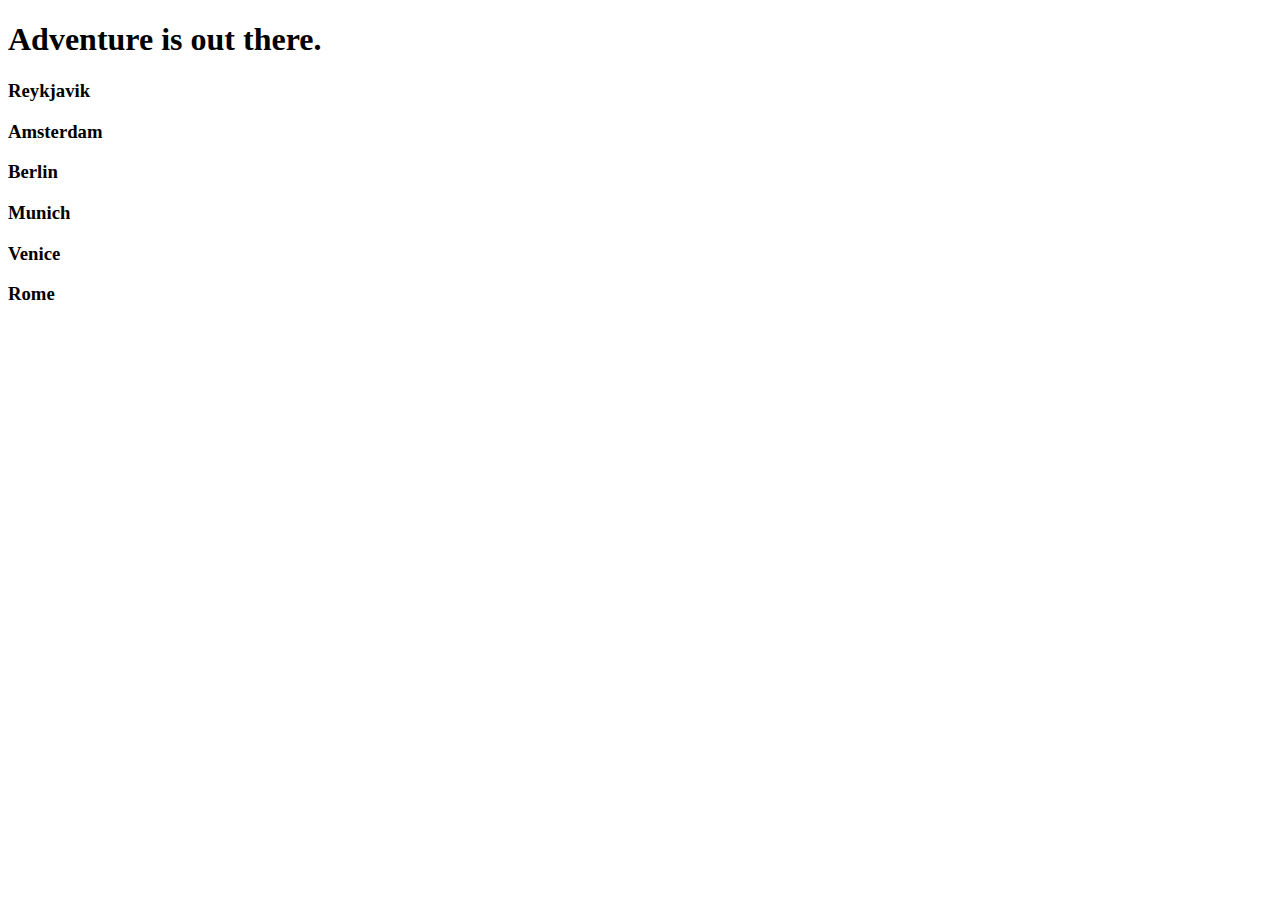
==== isOutThere/index.html @ f0ca6b60 "Added Reyk pics" ====
<!DOCTYPE html>
<html lang="en">
  <head>
    <meta charset="utf-8">
    <meta http-equiv="X-UA-Compatible" content="IE=edge">
    <meta name="viewport" content="width=device-width, initial-scale=1">
    <meta name="description" content="">
    <meta name="author" content="">
    <link rel="shortcut icon" href="assets/ico/favicon.ico">

    <title>Jesse Freitas -- Adventure</title>

    <link href='http://fonts.googleapis.com/css?family=Source+Sans+Pro:100,300,400|Montserrat' rel='stylesheet' type='text/css'>

    <!-- Bootstrap core CSS -->
    <link href="../css/bootstrap.min.css" rel="stylesheet">

    <!-- Custom styles for this template -->
    <link href="../css/main.css" rel="stylesheet">

    <!-- Custom styling for the site -->
    <link href="../css/style.css" rel="stylesheet">

    <!-- HTML5 shim and Respond.js IE8 support of HTML5 elements and media queries -->
    <!--[if lt IE 9]>
      <script src="https://oss.maxcdn.com/libs/html5shiv/3.7.0/html5shiv.js"></script>
      <script src="https://oss.maxcdn.com/libs/respond.js/1.4.2/respond.min.js"></script>
    <![endif]-->
  </head>

  <body class="midnight-blue">
      <div class="container">
          <div class="row margin-top">
              <div class="col-md-3">
                  <h1 class="header">Adventure is out there.</h1>
                  <h3 class="city re">Reykjavik</h3>
                  <h3 class="city am">Amsterdam</h3>
                  <h3 class="city be">Berlin</h3>
                  <h3 class="city mu">Munich</h3>
                  <h3 class="city ve">Venice</h3>
                  <h3 class="city ro">Rome</h3>
              </div>
              <div class="col-md-9">
                  <article>
                    <div class="item">		
                      <div class="hexagon">
                          <div class="hexagon-in1">
                              <div class="hexagon-in2" style="background-image: url('../photos/1.jpg')"></div>
                          </div>
                      </div>
                    </div>
                    <div class="item">		
                      <div class="hexagon">
                          <div class="hexagon-in1">
                              <div class="hexagon-in2" style="background-image: url('../photos/2.jpg')"></div>
                          </div>
                      </div>
                    </div>
                    <div class="item">		
                      <div class="hexagon">
                          <div class="hexagon-in1">
                              <div class="hexagon-in2" style="background-image: url('../photos/3.jpg')"></div>
                          </div>
                      </div>
                    </div>
                    <div class="item">		
                      <div class="hexagon">
                          <div class="hexagon-in1">
                              <div class="hexagon-in2" style="background-image: url('../photos/4.jpg')"></div>
                          </div>
                      </div>
                    </div>
                    <div class="item">		
                      <div class="hexagon">
                          <div class="hexagon-in1">
                              <div class="hexagon-in2"></div>
                          </div>
                      </div>
                    </div>
                    <div class="item">		
                      <div class="hexagon">
                          <div class="hexagon-in1">
                              <div class="hexagon-in2"></div>
                          </div>
                      </div>
                    </div>
                    <div class="item">		
                      <div class="hexagon">
                          <div class="hexagon-in1">
                              <div class="hexagon-in2"></div>
                          </div>
                      </div>
                    </div>
                    <div class="item">		
                      <div class="hexagon">
                          <div class="hexagon-in1">
                              <div class="hexagon-in2"></div>
                          </div>
                      </div>
                    </div>
                    <div class="item">		
                      <div class="hexagon">
                          <div class="hexagon-in1">
                              <div class="hexagon-in2"></div>
                          </div>
                      </div>
                    </div>
                    <div class="item">		
                      <div class="hexagon">
                          <div class="hexagon-in1">
                              <div class="hexagon-in2"></div>
                          </div>
                      </div>
                    </div>
                    <div class="item">		
                      <div class="hexagon">
                          <div class="hexagon-in1">
                              <div class="hexagon-in2"></div>
                          </div>
                      </div>
                    </div>
                    <div class="item">		
                      <div class="hexagon">
                          <div class="hexagon-in1">
                              <div class="hexagon-in2"></div>
                          </div>
                      </div>
                    </div>
                    <div class="item">		
                      <div class="hexagon">
                          <div class="hexagon-in1">
                              <div class="hexagon-in2"></div>
                          </div>
                      </div>
                    </div>
                    <div class="item">		
                      <div class="hexagon">
                          <div class="hexagon-in1">
                              <div class="hexagon-in2"></div>
                          </div>
                      </div>
                    </div>
                  </article>
              </div>
              <!--<div class="col-md-3">
                    <div class="card">
                        <div class="hexagon">
                            <div class="hexTop"></div>
                            <div class="hexBottom"></div>
                        </div>
                        <div class="card-block">
                            <h4 class="card-title">Card title</h4>
                            <p class="card-text">This is a wider card with supporting text below as a natural lead-in to additional content. This content is a little bit longer.</p>
                        </div>
                    </div>
              </div>-->
          </div>
          
          <div class="row">
              <p style="color:white;margin:2em;">Copyright 2016 Jesse Freitas</p>
          </div>
      </div>
            

    <!-- Bootstrap core JavaScript
    ================================================== -->
    <!-- Placed at the end of the document so the pages load faster -->
    <script src="https://ajax.googleapis.com/ajax/libs/jquery/1.11.0/jquery.min.js"></script>
    <script src="../../dist/js/bootstrap.min.js"></script>
    <script src="../../assets/js/docs.min.js"></script>
  </body>
</html>
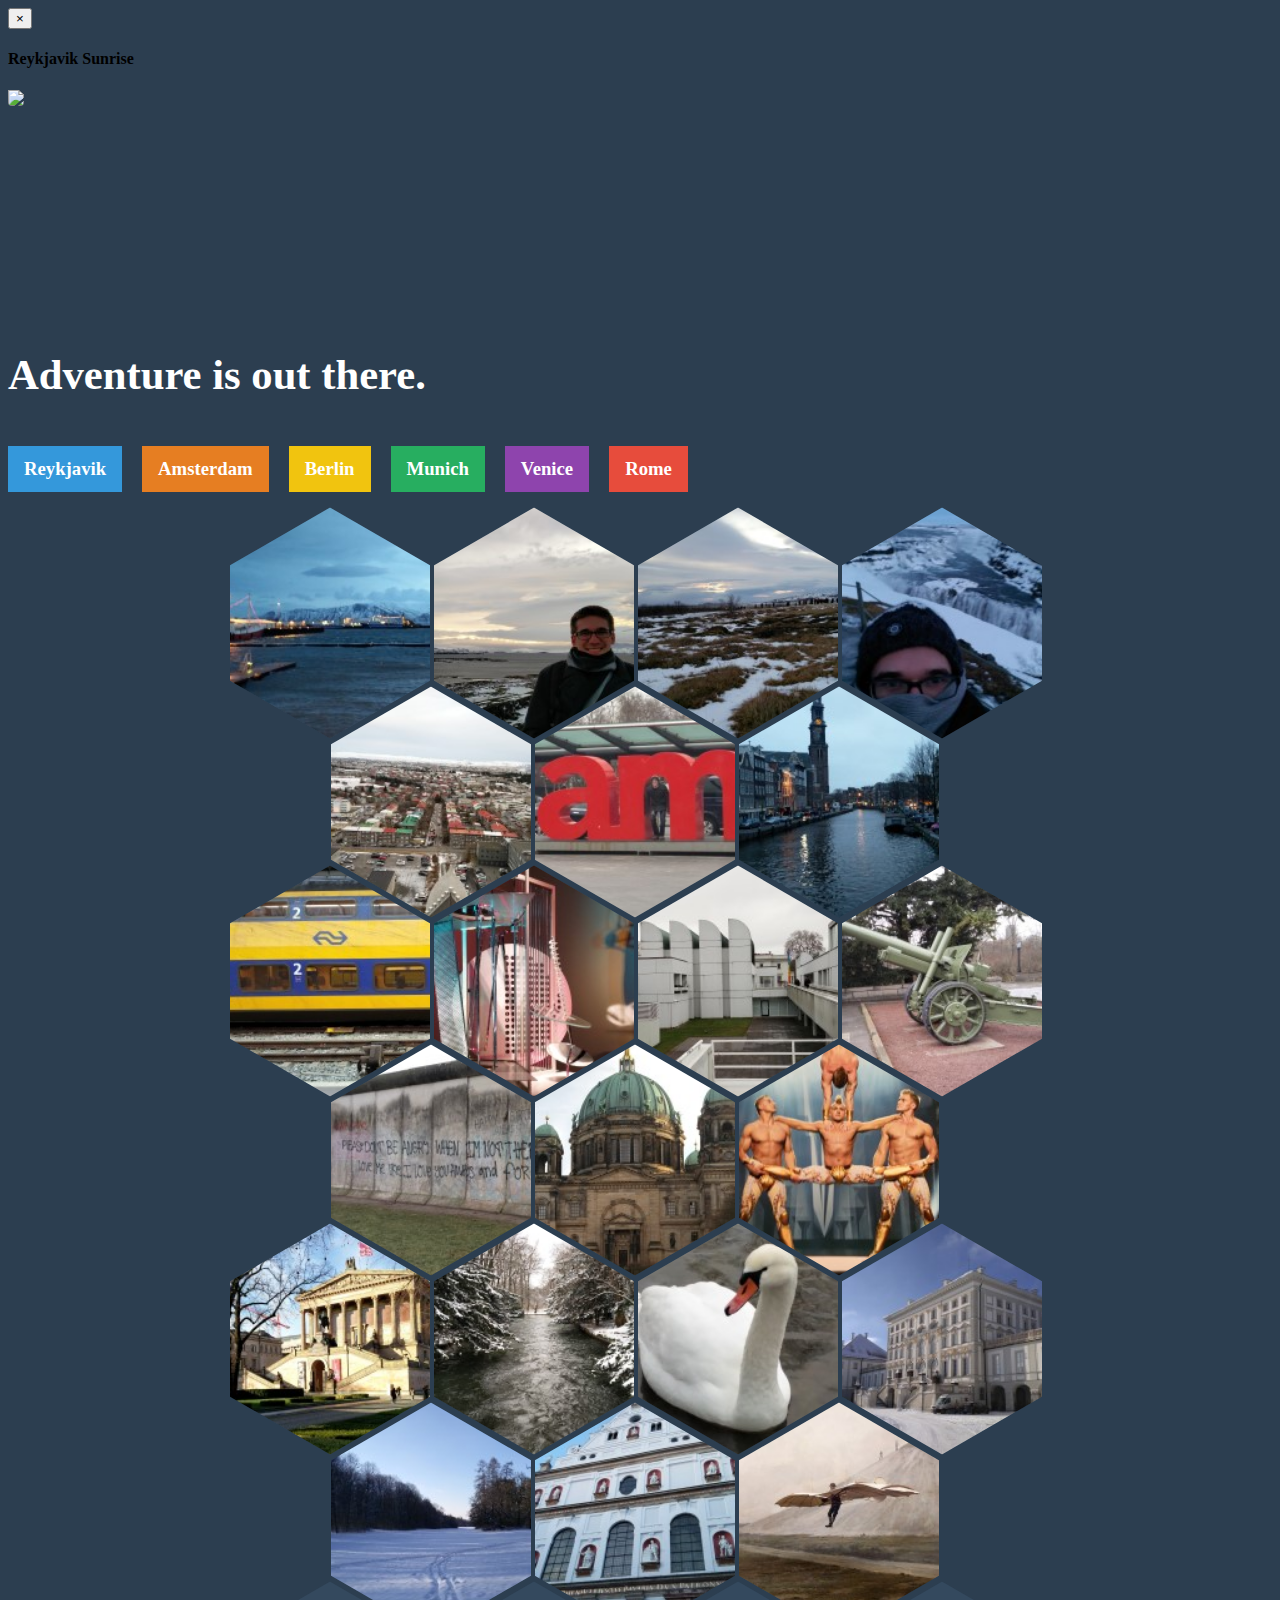
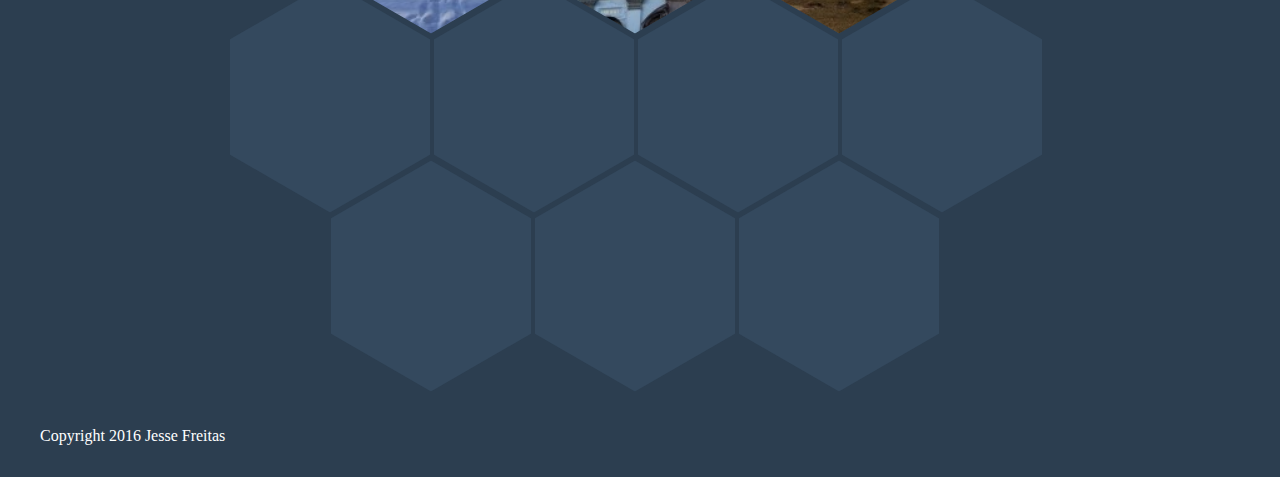
==== commit e5e1a25c: "lightbox test 1-6" ====
--- a/isOutThere/index.html
+++ b/isOutThere/index.html
@@ -13,7 +13,7 @@
     <link href='http://fonts.googleapis.com/css?family=Source+Sans+Pro:100,300,400|Montserrat' rel='stylesheet' type='text/css'>
 
     <!-- Bootstrap core CSS -->
-    <link href="../css/bootstrap.min.css" rel="stylesheet">
+    <link rel="stylesheet" href="https://maxcdn.bootstrapcdn.com/bootstrap/3.3.6/css/bootstrap.min.css" integrity="sha384-1q8mTJOASx8j1Au+a5WDVnPi2lkFfwwEAa8hDDdjZlpLegxhjVME1fgjWPGmkzs7" crossorigin="anonymous">
 
     <!-- Custom styles for this template -->
     <link href="../css/main.css" rel="stylesheet">
@@ -29,6 +29,19 @@
   </head>
 
   <body class="midnight-blue">
+      <div class="modal fade" id="myModal" tabindex="-1" role="dialog">
+            <div class="modal-dialog modal-lg">
+                <div class="modal-content" style="border-radius:4px;">
+                <div class="modal-header">
+                    <button type="button" class="close" data-dismiss="modal" aria-label="Close"><span aria-hidden="true">&times;</span></button>
+                    <h4 class="modal-title">Reykjavik Sunrise</h4>
+                </div>
+                <div class="modal-body" style="padding:0px;">
+                    <img width="100%" id="photoBox" src="../lightbox/1.jpg" style="border-bottom-left-radius:4px;border-bottom-right-radius:4px;">
+                </div>
+                </div><!-- /.modal-content -->
+            </div><!-- /.modal-dialog -->
+          </div><!-- /.modal -->
       <div class="container">
           <div class="row margin-top">
               <div class="col-md-3">
@@ -45,101 +58,200 @@
                     <div class="item">		
                       <div class="hexagon">
                           <div class="hexagon-in1">
-                              <div class="hexagon-in2" style="background-image: url('../photos/1.jpg')"></div>
-                          </div>
-                      </div>
-                    </div>
-                    <div class="item">		
-                      <div class="hexagon">
-                          <div class="hexagon-in1">
-                              <div class="hexagon-in2" style="background-image: url('../photos/2.jpg')"></div>
-                          </div>
-                      </div>
-                    </div>
-                    <div class="item">		
-                      <div class="hexagon">
-                          <div class="hexagon-in1">
-                              <div class="hexagon-in2" style="background-image: url('../photos/3.jpg')"></div>
-                          </div>
-                      </div>
-                    </div>
-                    <div class="item">		
-                      <div class="hexagon">
-                          <div class="hexagon-in1">
-                              <div class="hexagon-in2" style="background-image: url('../photos/4.jpg')"></div>
-                          </div>
-                      </div>
-                    </div>
-                    <div class="item">		
-                      <div class="hexagon">
-                          <div class="hexagon-in1">
-                              <div class="hexagon-in2"></div>
-                          </div>
-                      </div>
-                    </div>
-                    <div class="item">		
-                      <div class="hexagon">
-                          <div class="hexagon-in1">
-                              <div class="hexagon-in2"></div>
-                          </div>
-                      </div>
-                    </div>
-                    <div class="item">		
-                      <div class="hexagon">
-                          <div class="hexagon-in1">
-                              <div class="hexagon-in2"></div>
-                          </div>
-                      </div>
-                    </div>
-                    <div class="item">		
-                      <div class="hexagon">
-                          <div class="hexagon-in1">
-                              <div class="hexagon-in2"></div>
-                          </div>
-                      </div>
-                    </div>
-                    <div class="item">		
-                      <div class="hexagon">
-                          <div class="hexagon-in1">
-                              <div class="hexagon-in2"></div>
-                          </div>
-                      </div>
-                    </div>
-                    <div class="item">		
-                      <div class="hexagon">
-                          <div class="hexagon-in1">
-                              <div class="hexagon-in2"></div>
-                          </div>
-                      </div>
-                    </div>
-                    <div class="item">		
-                      <div class="hexagon">
-                          <div class="hexagon-in1">
-                              <div class="hexagon-in2"></div>
-                          </div>
-                      </div>
-                    </div>
-                    <div class="item">		
-                      <div class="hexagon">
-                          <div class="hexagon-in1">
-                              <div class="hexagon-in2"></div>
-                          </div>
-                      </div>
-                    </div>
-                    <div class="item">		
-                      <div class="hexagon">
-                          <div class="hexagon-in1">
-                              <div class="hexagon-in2"></div>
-                          </div>
-                      </div>
-                    </div>
-                    <div class="item">		
-                      <div class="hexagon">
-                          <div class="hexagon-in1">
-                              <div class="hexagon-in2"></div>
-                          </div>
-                      </div>
-                    </div>
+                              <div class="hexagon-in2" style="background-image: url('../photos/1.jpg')" data-toggle="modal" data-target="#myModal" data-title="Reykjavik Sunrise" data-photo-url="../lightbox/1.jpg"></div>
+                          </div>
+                      </div>
+                    </div>
+                    <div class="item">		
+                      <div class="hexagon">
+                          <div class="hexagon-in1">
+                              <div class="hexagon-in2" style="background-image: url('../photos/2.jpg')" data-toggle="modal" data-target="#myModal" data-title="Golden Circle" data-photo-url="../lightbox/2.jpg"></div>
+                          </div>
+                      </div>
+                    </div>
+                    <div class="item">		
+                      <div class="hexagon">
+                          <div class="hexagon-in1">
+                              <div class="hexagon-in2" style="background-image: url('../photos/3.jpg')"  data-toggle="modal" data-target="#myModal" data-title="Golden Circle" data-photo-url="../lightbox/3.jpg"></div>
+                          </div>
+                      </div>
+                    </div>
+                    <div class="item">		
+                      <div class="hexagon">
+                          <div class="hexagon-in1">
+                              <div class="hexagon-in2" style="background-image: url('../photos/4.jpg')"  data-toggle="modal" data-target="#myModal" data-title="Gulfoss Waterfall" data-photo-url="../lightbox/4.jpg"></div>
+                          </div>
+                      </div>
+                    </div>
+                    <div class="item">		
+                      <div class="hexagon">
+                          <div class="hexagon-in1">
+                              <div class="hexagon-in2" style="background-image: url('../photos/5.jpg')"  data-toggle="modal" data-target="#myModal" data-title="Reykjavik from Hallgrímskirkja" data-photo-url="../lightbox/5.jpg"></div>
+                          </div>
+                      </div>
+                    </div>
+                    <div class="item">		
+                      <div class="hexagon">
+                          <div class="hexagon-in1">
+                              <div class="hexagon-in2" style="background-image: url('../photos/6.jpg')" data-toggle="modal" data-target="#myModal" data-title="I AMsterdam" data-photo-url="../lightbox/6.jpg" ></div>
+                          </div>
+                      </div>
+                    </div>
+                    <div class="item">		
+                      <div class="hexagon">
+                          <div class="hexagon-in1">
+                              <div class="hexagon-in2" style="background-image: url('../photos/7.jpg')"></div>
+                          </div>
+                      </div>
+                    </div>
+                    <div class="item">		
+                      <div class="hexagon">
+                          <div class="hexagon-in1">
+                              <div class="hexagon-in2"  style="background-image: url('../photos/8.jpg')"></div>
+                          </div>
+                      </div>
+                    </div>
+                    <div class="item">		
+                      <div class="hexagon">
+                          <div class="hexagon-in1">
+                              <div class="hexagon-in2" style="background-image: url('../photos/10.jpg')"></div>
+                          </div>
+                      </div>
+                    </div>
+                    <div class="item">		
+                      <div class="hexagon">
+                          <div class="hexagon-in1">
+                              <div class="hexagon-in2" style="background-image: url('../photos/11.jpg')"></div>
+                          </div>
+                      </div>
+                    </div>
+                    <div class="item">		
+                      <div class="hexagon">
+                          <div class="hexagon-in1">
+                              <div class="hexagon-in2"  style="background-image: url('../photos/12.jpg')"></div>
+                          </div>
+                      </div>
+                    </div>
+                    <div class="item">		
+                      <div class="hexagon">
+                          <div class="hexagon-in1">
+                              <div class="hexagon-in2" style="background-image: url('../photos/13.jpg')"></div>
+                          </div>
+                      </div>
+                    </div>
+                    <div class="item">		
+                      <div class="hexagon">
+                          <div class="hexagon-in1">
+                              <div class="hexagon-in2" style="background-image: url('../photos/14.jpg')"></div>
+                          </div>
+                      </div>
+                    </div>
+                    <div class="item">		
+                      <div class="hexagon">
+                          <div class="hexagon-in1">
+                              <div class="hexagon-in2" style="background-image: url('../photos/15.jpg')"></div>
+                          </div>
+                      </div>
+                    </div>
+                    <div class="item">		
+                      <div class="hexagon">
+                          <div class="hexagon-in1">
+                              <div class="hexagon-in2" style="background-image: url('../photos/16.jpg')"></div>
+                          </div>
+                      </div>
+                    </div>
+                    <div class="item">		
+                      <div class="hexagon">
+                          <div class="hexagon-in1">
+                              <div class="hexagon-in2" style="background-image: url('../photos/17.jpg')"></div>
+                          </div>
+                      </div>
+                    </div>
+                    <div class="item">		
+                      <div class="hexagon">
+                          <div class="hexagon-in1">
+                              <div class="hexagon-in2" style="background-image: url('../photos/18.jpg')"></div>
+                          </div>
+                      </div>
+                    </div>
+                    <div class="item">		
+                      <div class="hexagon">
+                          <div class="hexagon-in1">
+                              <div class="hexagon-in2" style="background-image: url('../photos/19.jpg')"></div>
+                          </div>
+                      </div>
+                    </div>
+                    <div class="item">		
+                      <div class="hexagon">
+                          <div class="hexagon-in1">
+                              <div class="hexagon-in2" style="background-image: url('../photos/20.jpg')"></div>
+                          </div>
+                      </div>
+                    </div>
+                    <div class="item">		
+                      <div class="hexagon">
+                          <div class="hexagon-in1">
+                              <div class="hexagon-in2" style="background-image: url('../photos/21.jpg')"></div>
+                          </div>
+                      </div>
+                    </div>
+                    <div class="item">		
+                      <div class="hexagon">
+                          <div class="hexagon-in1">
+                              <div class="hexagon-in2" style="background-image: url('../photos/22.jpg')"></div>
+                          </div>
+                      </div>
+                    </div>
+                    <div class="item">		
+                      <div class="hexagon">
+                          <div class="hexagon-in1">
+                              <div class="hexagon-in2" style="background-image: url('../photos/23.jpg')"></div>
+                          </div>
+                      </div>
+                    </div>
+                    <div class="item">		
+                      <div class="hexagon">
+                          <div class="hexagon-in1">
+                              <div class="hexagon-in2" style="background-image: url('../photos/24.jpg')"></div>
+                          </div>
+                      </div>
+                    </div>
+                    <div class="item">		
+                      <div class="hexagon">
+                          <div class="hexagon-in1">
+                              <div class="hexagon-in2" style="background-image: url('../photos/25.jpg')"></div>
+                          </div>
+                      </div>
+                    </div>
+                    <div class="item">		
+                      <div class="hexagon">
+                          <div class="hexagon-in1">
+                              <div class="hexagon-in2" style="background-image: url('../photos/26.jpg')"></div>
+                          </div>
+                      </div>
+                    </div>
+                    <div class="item">		
+                      <div class="hexagon">
+                          <div class="hexagon-in1">
+                              <div class="hexagon-in2" style="background-image: url('../photos/27.jpg')"></div>
+                          </div>
+                      </div>
+                    </div>
+                    <div class="item">		
+                      <div class="hexagon">
+                          <div class="hexagon-in1">
+                              <div class="hexagon-in2" style="background-image: url('../photos/28.jpg')"></div>
+                          </div>
+                      </div>
+                    </div>
+                    <div class="item">		
+                      <div class="hexagon">
+                          <div class="hexagon-in1">
+                              <div class="hexagon-in2" style="background-image: url('../photos/29.jpg')"></div>
+                          </div>
+                      </div>
+                    </div>
+                    
                   </article>
               </div>
               <!--<div class="col-md-3">
@@ -155,7 +267,6 @@
                     </div>
               </div>-->
           </div>
-          
           <div class="row">
               <p style="color:white;margin:2em;">Copyright 2016 Jesse Freitas</p>
           </div>
@@ -166,7 +277,8 @@
     ================================================== -->
     <!-- Placed at the end of the document so the pages load faster -->
     <script src="https://ajax.googleapis.com/ajax/libs/jquery/1.11.0/jquery.min.js"></script>
-    <script src="../../dist/js/bootstrap.min.js"></script>
-    <script src="../../assets/js/docs.min.js"></script>
+    <script src="https://cdnjs.cloudflare.com/ajax/libs/tether/1.1.1/js/tether.min.js"></script>
+    <script src="../js/bootstrap.min.js"></script>
+    <script src="../js/main.js"></script>
   </body>
 </html>--- a/css/style.css
+++ b/css/style.css
@@ -0,0 +1,198 @@
+.card {
+    position: relative;
+    display: block;
+    margin-top: 1rem;
+    margin-bottom: .75rem;
+    background-color: #34495e;
+    border: 1px solid #34495e;
+    border-radius: .25rem;
+}
+.card-block {
+    padding: 1.25rem;
+}
+.card-title {
+    margin-bottom: .75rem;
+}
+
+.margin-top{
+    margin-top:15em;
+}
+
+.midnight-blue{
+    background-color: #2c3e50;
+}
+
+.header{
+    font-size:32pt;
+    color:white;
+}
+
+.city{
+    color:white;
+    padding: .75rem 1rem;
+    display: inline-block;
+    margin-bottom:0px;
+    margin-right:1rem;
+}
+
+.be{
+        background-color: #f1c40f;
+}
+.am{
+        background-color: #e67e22;
+}
+.re{
+        background-color: #3498db;
+}
+.mu{
+        background-color: #27ae60;
+}
+.ve{
+        background-color: #8e44ad;
+}
+.ro{
+        background-color: #e74c3c;
+}
+.vi{
+        background-color: #e74c3c;
+}
+
+.item {
+	width: 200px;
+	height: 230px;
+	position: relative;
+	display: inline-block;
+}
+
+.hexagon {
+	overflow: hidden;
+	visibility: hidden;
+
+	-webkit-transform: rotate(120deg);
+	-moz-transform: rotate(120deg);
+	-o-transform: rotate(120deg);
+	-ms-transform: rotate(120deg);
+	transform: rotate(120deg);
+	cursor: pointer;
+  
+  position: absolute;
+	width: 200px;
+	height: 400px;
+	top: -85px;
+}
+
+.hexagon-in1 {
+	overflow: hidden;
+	width: 100%;
+	height: 100%;
+
+	-webkit-transform: rotate(-60deg);
+	-moz-transform: rotate(-60deg);
+	-o-transform: rotate(-60deg);
+	-ms-transform: rotate(-60deg);
+	transform: rotate(-60deg);
+}
+
+.hexagon-in2 {
+	overflow: hidden;
+	width: 100%;
+	height: 100%;
+	background-repeat: no-repeat;
+	background-position: 50%;
+    background-color: #34495e;
+
+	-webkit-background-size: 125%;
+	-moz-background-size: 125%;
+	background-size: 125%;
+	visibility: visible;
+
+	-webkit-transform: rotate(-60deg);
+	-moz-transform: rotate(-60deg);
+	-o-transform: rotate(-60deg);
+	-ms-transform: rotate(-60deg);
+	transform: rotate(-60deg);
+}
+
+article {
+	padding-top: 1em;
+	width: 820px;
+	margin: 0 auto;
+}
+
+.item:nth-child(7n-2) {
+	margin-left: 101px;
+}
+
+.item:nth-child(n+5) {
+	margin-top: -55px;
+}
+
+@media (max-width: 1015px) {
+	#lab {
+	width: 100%;
+}
+
+}
+
+@media (max-width: 820px) {
+	.item:nth-child(5n-1) {
+	margin-left: 102px;
+}
+
+.item:nth-child(n+4) {
+	margin-top: -62px;
+}
+
+.item:nth-child(7n-2) {
+	margin-left: 0px;
+}
+
+.item:nth-child(n+5) {
+	margin-top: -56px;
+}
+
+article {
+	width: 610px;
+}
+
+}
+
+@media (max-width: 640px) {
+	article {
+	width: 405px;
+}
+
+.item:nth-child(5n-1) {
+	margin-left: 0px;
+}
+
+.item:nth-child(3n) {
+	margin-left: 102px;
+}
+
+.item:nth-child(n+3) {
+	margin-top: -56px;
+}
+
+}
+
+@media (max-width: 450px) {
+	article {
+	width: 300px;
+}
+
+.item:nth-child(3n) {
+	margin-left: 0px;
+}
+
+.item:nth-child(2n) {
+	margin-left: 102px;
+}
+
+.item:nth-child(n+2) {
+	margin-top: -56px;
+}
+
+#lightbox {
+	border-radius: 3px;
+}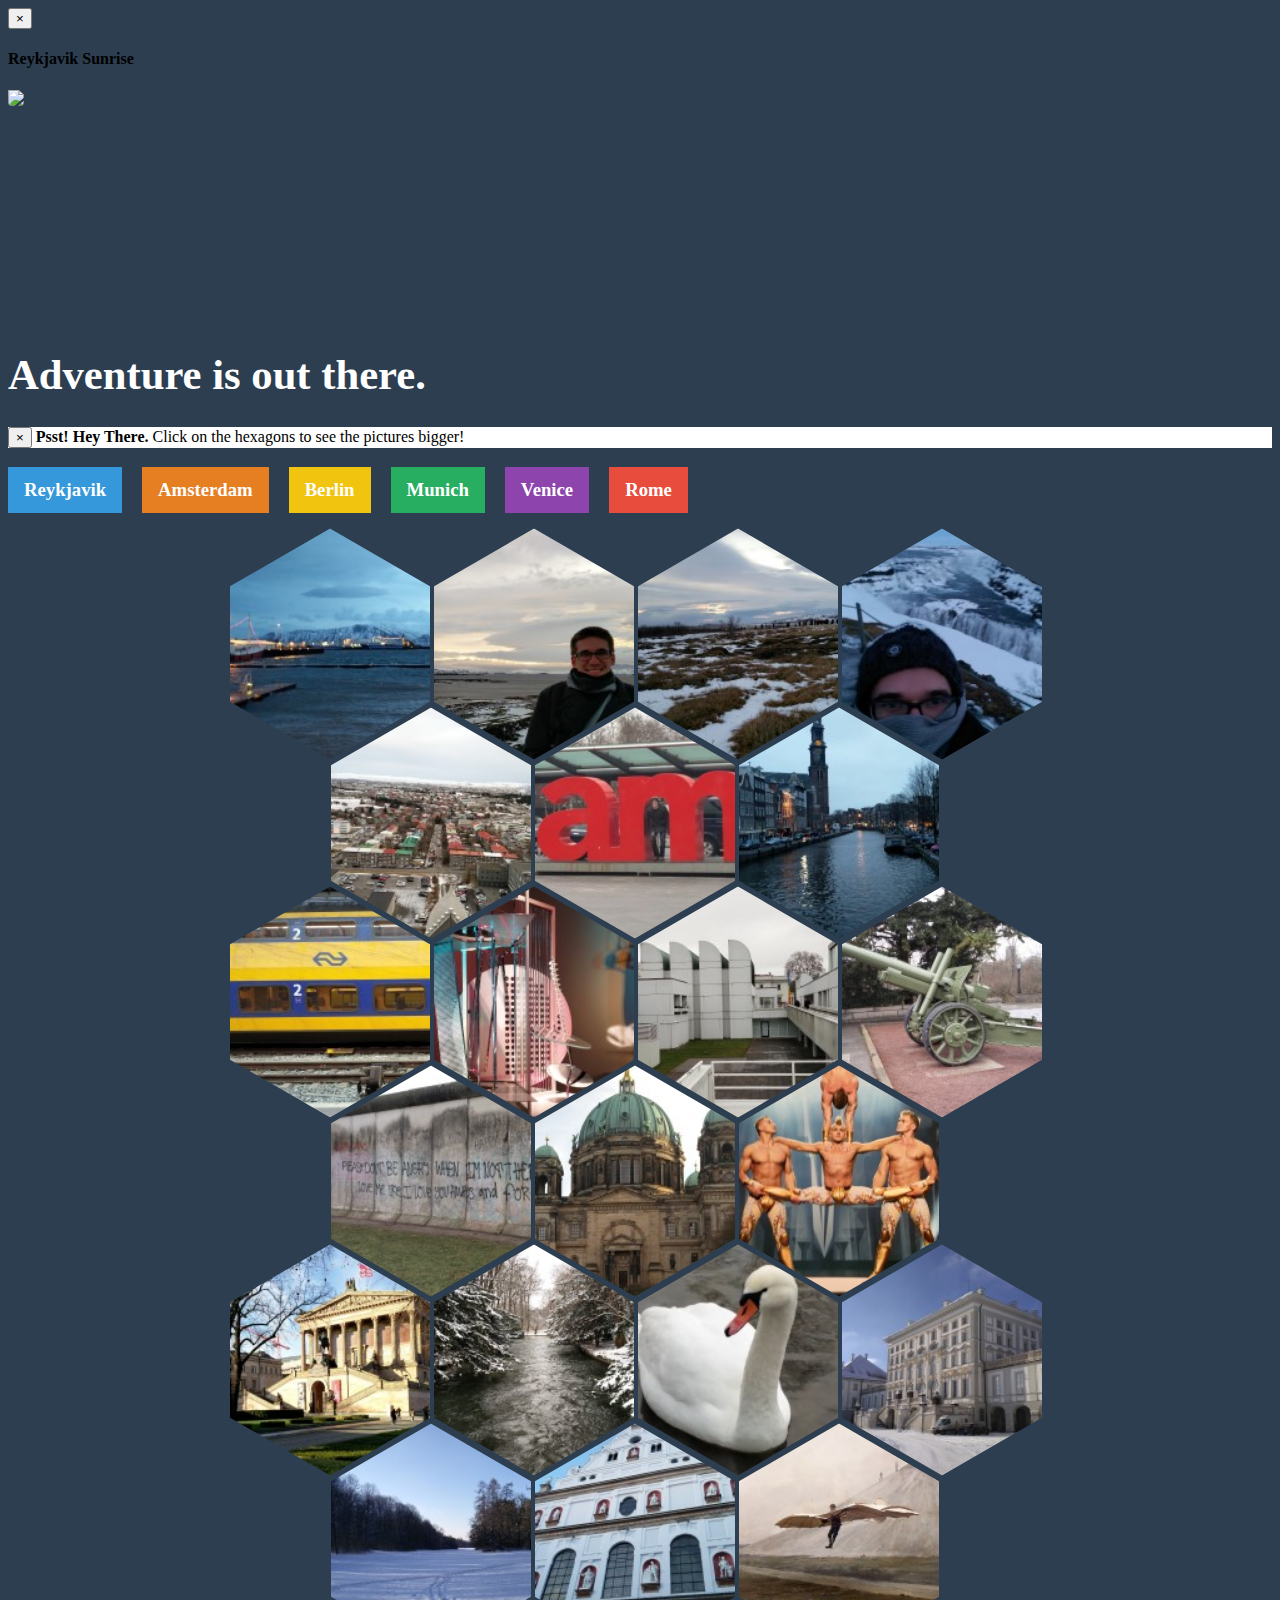
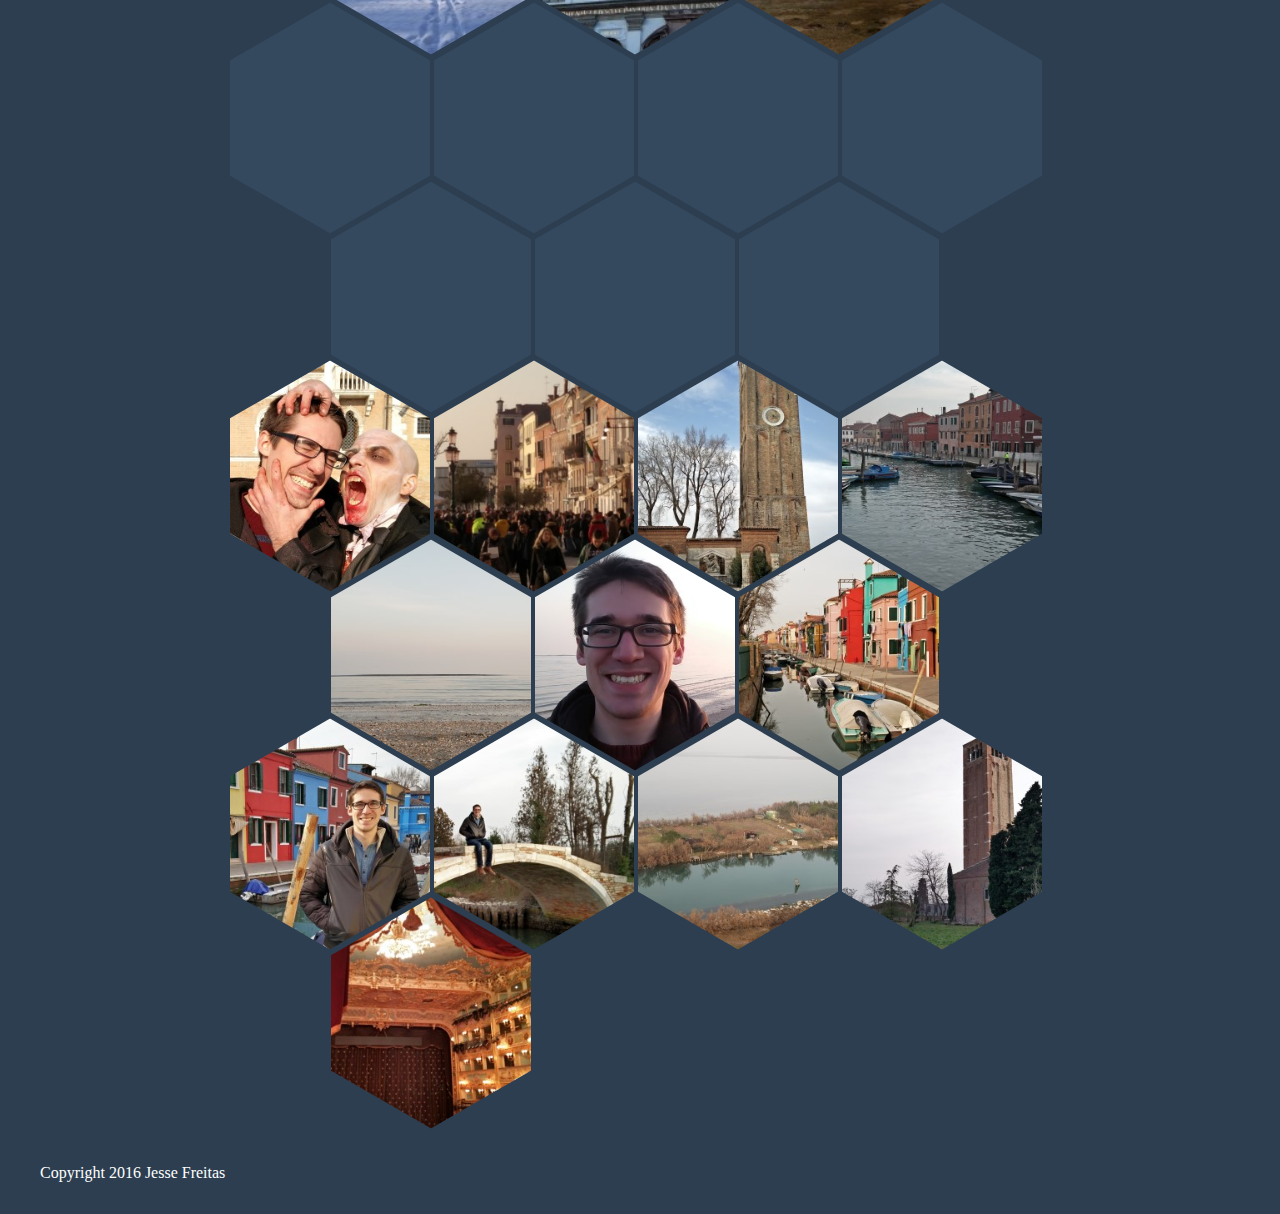
==== commit 207246f2: "Venice, lightbox" ====
--- a/isOutThere/index.html
+++ b/isOutThere/index.html
@@ -46,6 +46,10 @@
           <div class="row margin-top">
               <div class="col-md-3">
                   <h1 class="header">Adventure is out there.</h1>
+                  <div class="alert alert-info alert-dismissible" role="alert">
+                    <button type="button" class="close" data-dismiss="alert" aria-label="Close"><span aria-hidden="true">&times;</span></button>
+                    <strong>Psst! Hey There.</strong> Click on the hexagons to see the pictures bigger!
+                  </div>
                   <h3 class="city re">Reykjavik</h3>
                   <h3 class="city am">Amsterdam</h3>
                   <h3 class="city be">Berlin</h3>
@@ -100,154 +104,238 @@
                     <div class="item">		
                       <div class="hexagon">
                           <div class="hexagon-in1">
-                              <div class="hexagon-in2" style="background-image: url('../photos/7.jpg')"></div>
-                          </div>
-                      </div>
-                    </div>
-                    <div class="item">		
-                      <div class="hexagon">
-                          <div class="hexagon-in1">
-                              <div class="hexagon-in2"  style="background-image: url('../photos/8.jpg')"></div>
-                          </div>
-                      </div>
-                    </div>
-                    <div class="item">		
-                      <div class="hexagon">
-                          <div class="hexagon-in1">
-                              <div class="hexagon-in2" style="background-image: url('../photos/10.jpg')"></div>
-                          </div>
-                      </div>
-                    </div>
-                    <div class="item">		
-                      <div class="hexagon">
-                          <div class="hexagon-in1">
-                              <div class="hexagon-in2" style="background-image: url('../photos/11.jpg')"></div>
-                          </div>
-                      </div>
-                    </div>
-                    <div class="item">		
-                      <div class="hexagon">
-                          <div class="hexagon-in1">
-                              <div class="hexagon-in2"  style="background-image: url('../photos/12.jpg')"></div>
-                          </div>
-                      </div>
-                    </div>
-                    <div class="item">		
-                      <div class="hexagon">
-                          <div class="hexagon-in1">
-                              <div class="hexagon-in2" style="background-image: url('../photos/13.jpg')"></div>
-                          </div>
-                      </div>
-                    </div>
-                    <div class="item">		
-                      <div class="hexagon">
-                          <div class="hexagon-in1">
-                              <div class="hexagon-in2" style="background-image: url('../photos/14.jpg')"></div>
-                          </div>
-                      </div>
-                    </div>
-                    <div class="item">		
-                      <div class="hexagon">
-                          <div class="hexagon-in1">
-                              <div class="hexagon-in2" style="background-image: url('../photos/15.jpg')"></div>
-                          </div>
-                      </div>
-                    </div>
-                    <div class="item">		
-                      <div class="hexagon">
-                          <div class="hexagon-in1">
-                              <div class="hexagon-in2" style="background-image: url('../photos/16.jpg')"></div>
-                          </div>
-                      </div>
-                    </div>
-                    <div class="item">		
-                      <div class="hexagon">
-                          <div class="hexagon-in1">
-                              <div class="hexagon-in2" style="background-image: url('../photos/17.jpg')"></div>
-                          </div>
-                      </div>
-                    </div>
-                    <div class="item">		
-                      <div class="hexagon">
-                          <div class="hexagon-in1">
-                              <div class="hexagon-in2" style="background-image: url('../photos/18.jpg')"></div>
-                          </div>
-                      </div>
-                    </div>
-                    <div class="item">		
-                      <div class="hexagon">
-                          <div class="hexagon-in1">
-                              <div class="hexagon-in2" style="background-image: url('../photos/19.jpg')"></div>
-                          </div>
-                      </div>
-                    </div>
-                    <div class="item">		
-                      <div class="hexagon">
-                          <div class="hexagon-in1">
-                              <div class="hexagon-in2" style="background-image: url('../photos/20.jpg')"></div>
-                          </div>
-                      </div>
-                    </div>
-                    <div class="item">		
-                      <div class="hexagon">
-                          <div class="hexagon-in1">
-                              <div class="hexagon-in2" style="background-image: url('../photos/21.jpg')"></div>
-                          </div>
-                      </div>
-                    </div>
-                    <div class="item">		
-                      <div class="hexagon">
-                          <div class="hexagon-in1">
-                              <div class="hexagon-in2" style="background-image: url('../photos/22.jpg')"></div>
-                          </div>
-                      </div>
-                    </div>
-                    <div class="item">		
-                      <div class="hexagon">
-                          <div class="hexagon-in1">
-                              <div class="hexagon-in2" style="background-image: url('../photos/23.jpg')"></div>
-                          </div>
-                      </div>
-                    </div>
-                    <div class="item">		
-                      <div class="hexagon">
-                          <div class="hexagon-in1">
-                              <div class="hexagon-in2" style="background-image: url('../photos/24.jpg')"></div>
-                          </div>
-                      </div>
-                    </div>
-                    <div class="item">		
-                      <div class="hexagon">
-                          <div class="hexagon-in1">
-                              <div class="hexagon-in2" style="background-image: url('../photos/25.jpg')"></div>
-                          </div>
-                      </div>
-                    </div>
-                    <div class="item">		
-                      <div class="hexagon">
-                          <div class="hexagon-in1">
-                              <div class="hexagon-in2" style="background-image: url('../photos/26.jpg')"></div>
-                          </div>
-                      </div>
-                    </div>
-                    <div class="item">		
-                      <div class="hexagon">
-                          <div class="hexagon-in1">
-                              <div class="hexagon-in2" style="background-image: url('../photos/27.jpg')"></div>
-                          </div>
-                      </div>
-                    </div>
-                    <div class="item">		
-                      <div class="hexagon">
-                          <div class="hexagon-in1">
-                              <div class="hexagon-in2" style="background-image: url('../photos/28.jpg')"></div>
-                          </div>
-                      </div>
-                    </div>
-                    <div class="item">		
-                      <div class="hexagon">
-                          <div class="hexagon-in1">
-                              <div class="hexagon-in2" style="background-image: url('../photos/29.jpg')"></div>
+                              <div class="hexagon-in2" style="background-image: url('../photos/7.jpg')" data-toggle="modal" data-target="#myModal" data-title="Amsterdam Evening" data-photo-url="../lightbox/7.jpg"></div>
+                          </div>
+                      </div>
+                    </div>
+                    <div class="item">		
+                      <div class="hexagon">
+                          <div class="hexagon-in1">
+                              <div class="hexagon-in2"  style="background-image: url('../photos/8.jpg')"  data-toggle="modal" data-target="#myModal" data-title="My Royal Chariot to Berlin" data-photo-url="../lightbox/8.jpg"></div>
+                          </div>
+                      </div>
+                    </div>
+                    <div class="item">		
+                      <div class="hexagon">
+                          <div class="hexagon-in1">
+                              <div class="hexagon-in2" style="background-image: url('../photos/10.jpg')" data-toggle="modal" data-target="#myModal" data-title="Bauhaus Sculpture" data-photo-url="../lightbox/10.jpg"></div>
+                          </div>
+                      </div>
+                    </div>
+                    <div class="item">		
+                      <div class="hexagon">
+                          <div class="hexagon-in1">
+                              <div class="hexagon-in2" style="background-image: url('../photos/11.jpg')" data-toggle="modal" data-target="#myModal" data-title="Bauhaus Archives" data-photo-url="../lightbox/11.jpg"></div>
+                          </div>
+                      </div>
+                    </div>
+                    <div class="item">		
+                      <div class="hexagon">
+                          <div class="hexagon-in1">
+                              <div class="hexagon-in2"  style="background-image: url('../photos/12.jpg')" data-toggle="modal" data-target="#myModal" data-title="Berlin WWII Monument" data-photo-url="../lightbox/12.jpg"></div>
+                          </div>
+                      </div>
+                    </div>
+                    <div class="item">		
+                      <div class="hexagon">
+                          <div class="hexagon-in1">
+                              <div class="hexagon-in2" style="background-image: url('../photos/13.jpg')"  data-toggle="modal" data-target="#myModal" data-title="Berlin Wall" data-photo-url="../lightbox/13.jpg"></div>
+                          </div>
+                      </div>
+                    </div>
+                    <div class="item">		
+                      <div class="hexagon">
+                          <div class="hexagon-in1">
+                              <div class="hexagon-in2" style="background-image: url('../photos/14.jpg')"  data-toggle="modal" data-target="#myModal" data-title="" data-photo-url="../lightbox/14.jpg"></div>
+                          </div>
+                      </div>
+                    </div>
+                    <div class="item">		
+                      <div class="hexagon">
+                          <div class="hexagon-in1">
+                              <div class="hexagon-in2" style="background-image: url('../photos/15.jpg')" data-toggle="modal" data-target="#myModal" data-title="Freidrichstadt Palast Berlin" data-photo-url="../lightbox/15.jpg"></div>
+                          </div>
+                      </div>
+                    </div>
+                    <div class="item">		
+                      <div class="hexagon">
+                          <div class="hexagon-in1">
+                              <div class="hexagon-in2" style="background-image: url('../photos/16.jpg')"  data-toggle="modal" data-target="#myModal" data-title="" data-photo-url="../lightbox/16.jpg"></div>
+                          </div>
+                      </div>
+                    </div>
+                    <div class="item">		
+                      <div class="hexagon">
+                          <div class="hexagon-in1">
+                              <div class="hexagon-in2" style="background-image: url('../photos/17.jpg')"  data-toggle="modal" data-target="#myModal" data-title="English Gardens Munich" data-photo-url="../lightbox/17.jpg"></div>
+                          </div>
+                      </div>
+                    </div>
+                    <div class="item">		
+                      <div class="hexagon">
+                          <div class="hexagon-in1">
+                              <div class="hexagon-in2" style="background-image: url('../photos/18.jpg')" data-toggle="modal" data-target="#myModal" data-title="Swan in English Gardens" data-photo-url="../lightbox/18.jpg"></div>
+                          </div>
+                      </div>
+                    </div>
+                    <div class="item">		
+                      <div class="hexagon">
+                          <div class="hexagon-in1">
+                              <div class="hexagon-in2" style="background-image: url('../photos/19.jpg')" data-toggle="modal" data-target="#myModal" data-title="Nymphenburg Palace Munich" data-photo-url="../lightbox/19.jpg"></div>
+                          </div>
+                      </div>
+                    </div>
+                    <div class="item">		
+                      <div class="hexagon">
+                          <div class="hexagon-in1">
+                              <div class="hexagon-in2" style="background-image: url('../photos/20.jpg')" data-toggle="modal" data-target="#myModal" data-title="Nymphenburg Palace Munich" data-photo-url="../lightbox/20.jpg"></div>
+                          </div>
+                      </div>
+                    </div>
+                    <div class="item">		
+                      <div class="hexagon">
+                          <div class="hexagon-in1">
+                              <div class="hexagon-in2" style="background-image: url('../photos/21.jpg')" data-toggle="modal" data-target="#myModal" data-title="Marienplatz Munich" data-photo-url="../lightbox/21.jpg"></div>
+                          </div>
+                      </div>
+                    </div>
+                    <div class="item">		
+                      <div class="hexagon">
+                          <div class="hexagon-in1">
+                              <div class="hexagon-in2" style="background-image: url('../photos/22.jpg')" data-toggle="modal" data-target="#myModal" data-title="Deutches Museum Munich" data-photo-url="../lightbox/22.jpg"></div>
+                          </div>
+                      </div>
+                    </div>
+                    <div class="item">		
+                      <div class="hexagon">
+                          <div class="hexagon-in1">
+                              <div class="hexagon-in2" style="background-image: url('../photos/23.jpg')" data-toggle="modal" data-target="#myModal" data-title="Austrian Alps" data-photo-url="../lightbox/23.jpg"></div>
+                          </div>
+                      </div>
+                    </div>
+                    <div class="item">		
+                      <div class="hexagon">
+                          <div class="hexagon-in1">
+                              <div class="hexagon-in2" style="background-image: url('../photos/24.jpg')" data-toggle="modal" data-target="#myModal" data-title="Italian Countryside" data-photo-url="../lightbox/24.jpg"></div>
+                          </div>
+                      </div>
+                    </div>
+                    <div class="item">		
+                      <div class="hexagon">
+                          <div class="hexagon-in1">
+                              <div class="hexagon-in2" style="background-image: url('../photos/25.jpg')" data-toggle="modal" data-target="#myModal" data-title="Welcomed in Venice" data-photo-url="../lightbox/25.jpg"></div>
+                          </div>
+                      </div>
+                    </div>
+                    <div class="item">		
+                      <div class="hexagon">
+                          <div class="hexagon-in1">
+                              <div class="hexagon-in2" style="background-image: url('../photos/26.jpg')"  data-toggle="modal" data-target="#myModal" data-title="Venice" data-photo-url="../lightbox/26.jpg"></div>
+                          </div>
+                      </div>
+                    </div>
+                    <div class="item">		
+                      <div class="hexagon">
+                          <div class="hexagon-in1">
+                              <div class="hexagon-in2" style="background-image: url('../photos/27.jpg')"  data-toggle="modal" data-target="#myModal" data-title="Carnival Masks" data-photo-url="../lightbox/27.jpg"></div>
+                          </div>
+                      </div>
+                    </div>
+                    <div class="item">		
+                      <div class="hexagon">
+                          <div class="hexagon-in1">
+                              <div class="hexagon-in2" style="background-image: url('../photos/28.jpg')" data-toggle="modal" data-target="#myModal" data-title="Venezia Zombie Walk" data-photo-url="../lightbox/28.jpg"></div>
+                          </div>
+                      </div>
+                    </div>
+                    <div class="item">		
+                      <div class="hexagon">
+                          <div class="hexagon-in1">
+                              <div class="hexagon-in2" style="background-image: url('../photos/29.jpg')" data-toggle="modal" data-target="#myModal" data-title="Venezia Zombie Walk" data-photo-url="../lightbox/29.jpg"></div>
+                          </div>
+                      </div>
+                    </div>
+                    <div class="item">		
+                      <div class="hexagon">
+                          <div class="hexagon-in1">
+                              <div class="hexagon-in2" style="background-image: url('../photos/30.jpg')" data-toggle="modal" data-target="#myModal" data-title="Venezia Zombie Walk" data-photo-url="../lightbox/30.jpg"></div>
+                          </div>
+                      </div>
+                    </div>
+                    <div class="item">		
+                      <div class="hexagon">
+                          <div class="hexagon-in1">
+                              <div class="hexagon-in2" style="background-image: url('../photos/31.jpg')" data-toggle="modal" data-target="#myModal" data-title="Venezia Zombie Walk" data-photo-url="../lightbox/31.jpg"></div>
+                          </div>
+                      </div>
+                    </div>
+                    <div class="item">		
+                      <div class="hexagon">
+                          <div class="hexagon-in1">
+                              <div class="hexagon-in2" style="background-image: url('../photos/32.jpg')" data-toggle="modal" data-target="#myModal" data-title="Murano, Veneto" data-photo-url="../lightbox/32.jpg"></div>
+                          </div>
+                      </div>
+                    </div>
+                    <div class="item">		
+                      <div class="hexagon">
+                          <div class="hexagon-in1">
+                              <div class="hexagon-in2" style="background-image: url('../photos/33.jpg')" data-toggle="modal" data-target="#myModal" data-title="Murano, Veneto" data-photo-url="../lightbox/33.jpg"></div>
+                          </div>
+                      </div>
+                    </div>
+                    <div class="item">		
+                      <div class="hexagon">
+                          <div class="hexagon-in1">
+                              <div class="hexagon-in2" style="background-image: url('../photos/34.jpg')" data-toggle="modal" data-target="#myModal" data-title="Lido Island Beach, Venice" data-photo-url="../lightbox/34.jpg"></div>
+                          </div>
+                      </div>
+                    </div>
+                    <div class="item">		
+                      <div class="hexagon">
+                          <div class="hexagon-in1">
+                              <div class="hexagon-in2" style="background-image: url('../photos/35.jpg')" data-toggle="modal" data-target="#myModal" data-title="Lido Island Beach, Venice" data-photo-url="../lightbox/35.jpg"></div>
+                          </div>
+                      </div>
+                    </div>
+                    <div class="item">		
+                      <div class="hexagon">
+                          <div class="hexagon-in1">
+                              <div class="hexagon-in2" style="background-image: url('../photos/36.jpg')" data-toggle="modal" data-target="#myModal" data-title="Burano, Veneto" data-photo-url="../lightbox/36.jpg"></div>
+                          </div>
+                      </div>
+                    </div>
+                    <div class="item">		
+                      <div class="hexagon">
+                          <div class="hexagon-in1">
+                              <div class="hexagon-in2" style="background-image: url('../photos/37.jpg')" data-toggle="modal" data-target="#myModal" data-title="Burano, Veneto" data-photo-url="../lightbox/37.jpg"></div>
+                          </div>
+                      </div>
+                    </div>
+                    <div class="item">		
+                      <div class="hexagon">
+                          <div class="hexagon-in1">
+                              <div class="hexagon-in2" style="background-image: url('../photos/38.jpg')" data-toggle="modal" data-target="#myModal" data-title="Torchello, Veneto" data-photo-url="../lightbox/38.jpg"></div>
+                          </div>
+                      </div>
+                    </div>
+                    <div class="item">		
+                      <div class="hexagon">
+                          <div class="hexagon-in1">
+                              <div class="hexagon-in2" style="background-image: url('../photos/39.jpg')" data-toggle="modal" data-target="#myModal" data-title="Torchello Bell Tower View" data-photo-url="../lightbox/39.jpg"></div>
+                          </div>
+                      </div>
+                    </div>
+                    <div class="item">		
+                      <div class="hexagon">
+                          <div class="hexagon-in1">
+                              <div class="hexagon-in2" style="background-image: url('../photos/40.jpg')" data-toggle="modal" data-target="#myModal" data-title="Torchello, Veneto" data-photo-url="../lightbox/40.jpg"></div>
+                          </div>
+                      </div>
+                    </div>
+                    <div class="item">		
+                      <div class="hexagon">
+                          <div class="hexagon-in1">
+                              <div class="hexagon-in2" style="background-image: url('../photos/41.jpg')" data-toggle="modal" data-target="#myModal" data-title="Teatro La Fenice" data-photo-url="../lightbox/41.jpg"></div>
                           </div>
                       </div>
                     </div>
--- a/css/style.css
+++ b/css/style.css
@@ -127,6 +127,17 @@
 	margin-top: -55px;
 }
 
+#lightbox {
+	border-radius: 3px;
+}
+.alert {
+    border-radius: 0px !important;
+    border: 0px !important;
+}
+.alert-info {
+    background-color: #FFFFFF;
+}
+
 @media (max-width: 1015px) {
 	#lab {
 	width: 100%;
@@ -173,7 +184,13 @@
 .item:nth-child(n+3) {
 	margin-top: -56px;
 }
-
+#lightbox {
+	border-radius: 3px;
+}
+.alert {
+    border-radius: 0px !important;
+    border: 0px !important;
+}
 }
 
 @media (max-width: 450px) {
@@ -195,4 +212,9 @@
 
 #lightbox {
 	border-radius: 3px;
+}
+.alert {
+    border-radius: 0px !important;
+    border: 0px !important;
+}
 }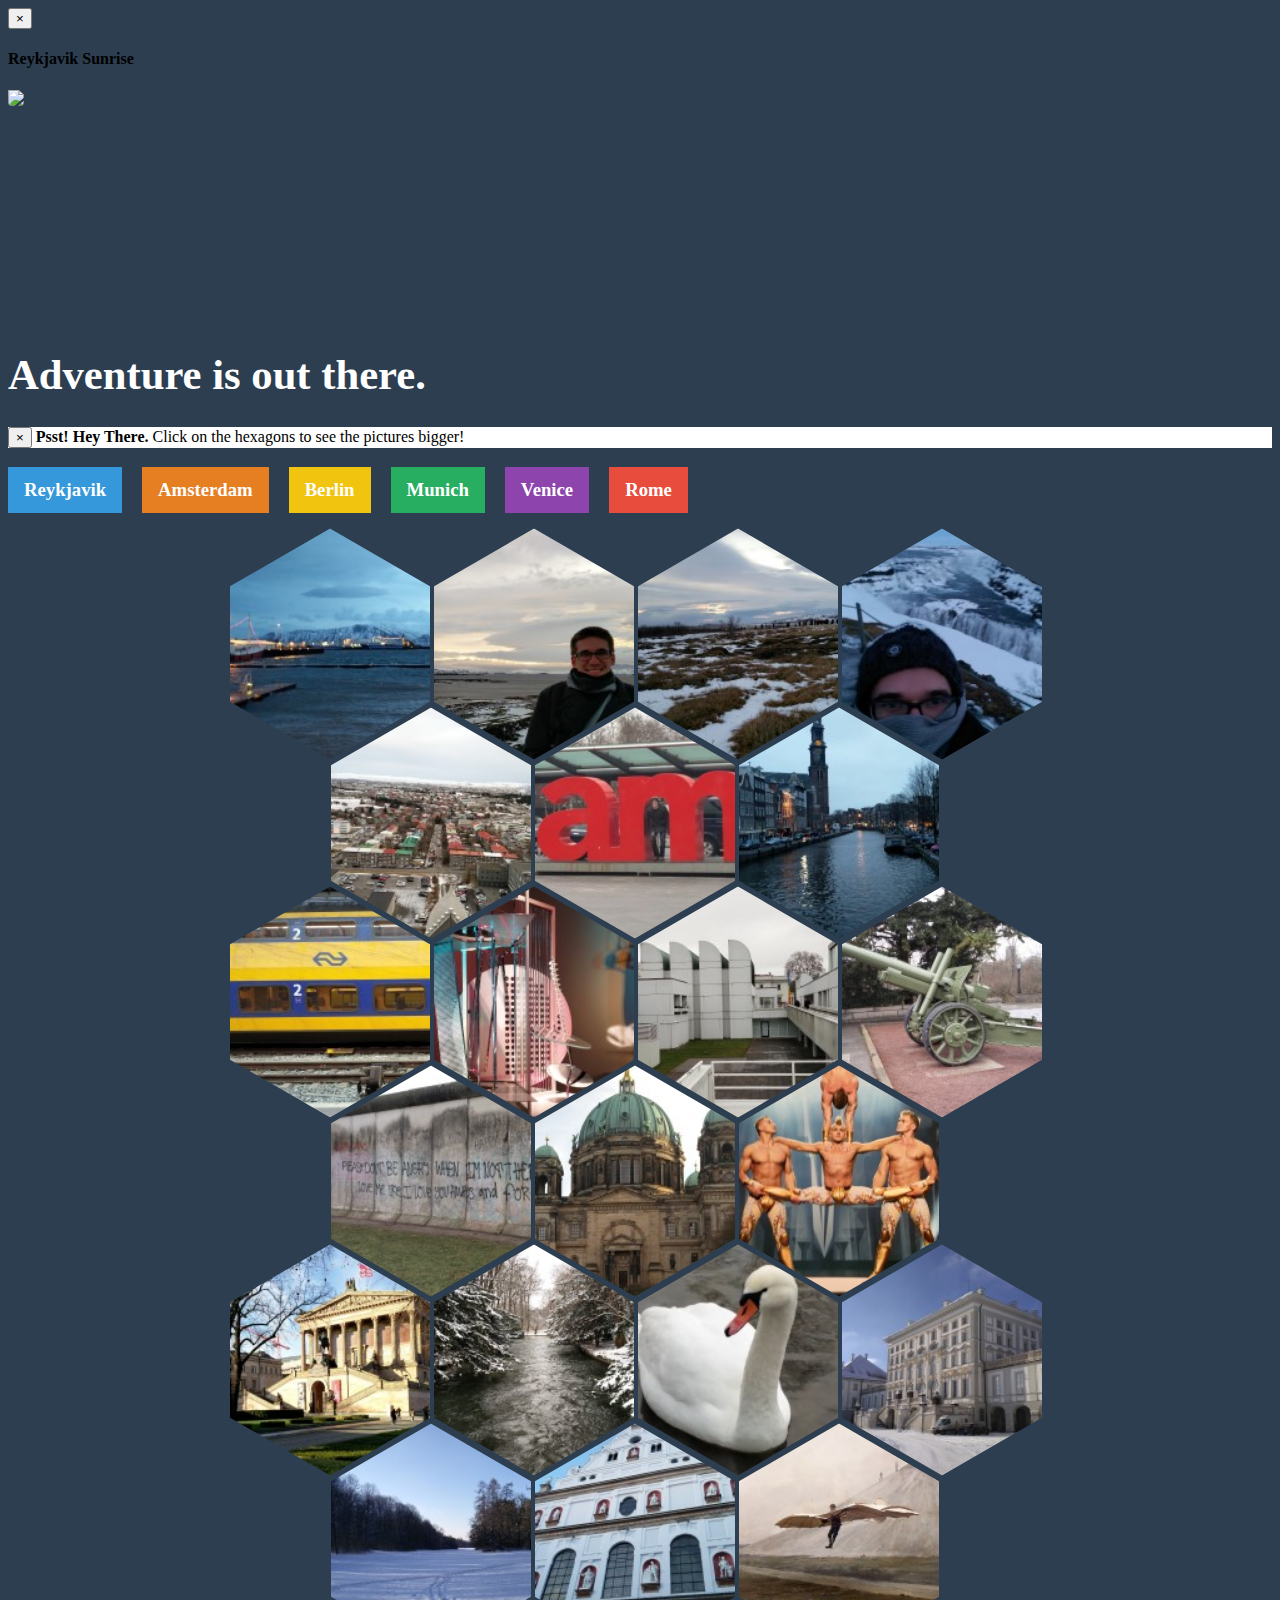
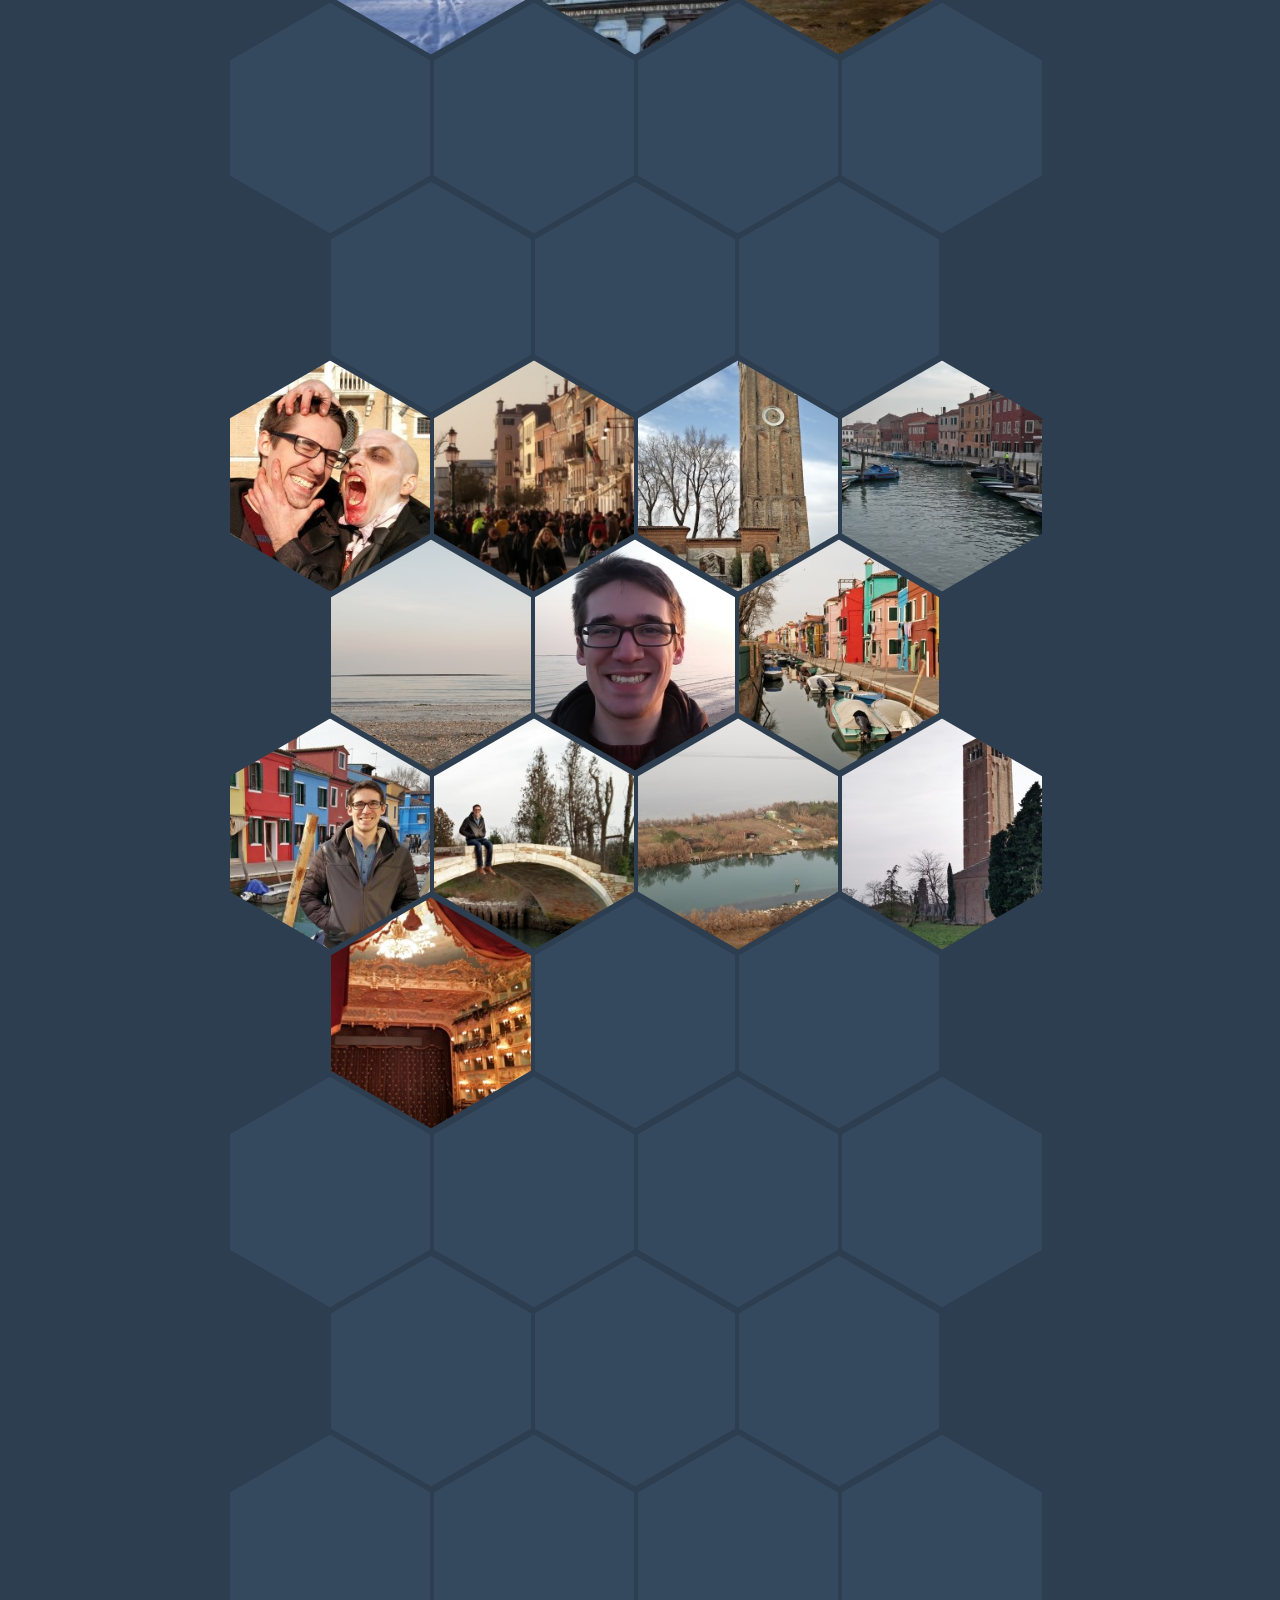
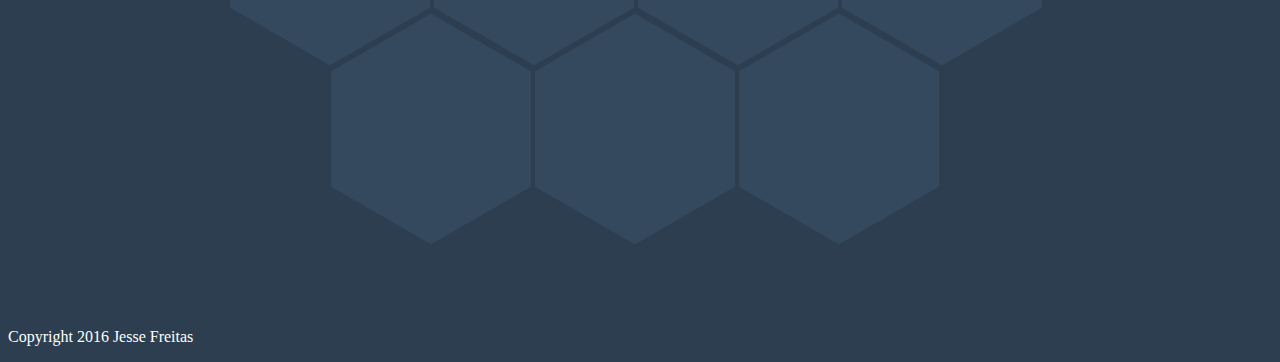
==== commit c0ed2b74: "last pictures index.html" ====
--- a/isOutThere/index.html
+++ b/isOutThere/index.html
@@ -43,8 +43,8 @@
             </div><!-- /.modal-dialog -->
           </div><!-- /.modal -->
       <div class="container">
-          <div class="row margin-top">
-              <div class="col-md-3">
+          <div class="row">
+              <div class="col-md-3  margin-top">
                   <h1 class="header">Adventure is out there.</h1>
                   <div class="alert alert-info alert-dismissible" role="alert">
                     <button type="button" class="close" data-dismiss="alert" aria-label="Close"><span aria-hidden="true">&times;</span></button>
@@ -339,6 +339,118 @@
                           </div>
                       </div>
                     </div>
+                    <div class="item">		
+                      <div class="hexagon">
+                          <div class="hexagon-in1">
+                              <div class="hexagon-in2" style="background-image: url('../photos/42.jpg')" data-toggle="modal" data-target="#myModal" data-title="Leaning Tower" data-photo-url="../lightbox/42.jpg"></div>
+                          </div>
+                      </div>
+                    </div>
+                    <div class="item">		
+                      <div class="hexagon">
+                          <div class="hexagon-in1">
+                              <div class="hexagon-in2" style="background-image: url('../photos/43.jpg')" data-toggle="modal" data-target="#myModal" data-title="Riomaggiore, Cinque Terre" data-photo-url="../lightbox/43.jpg"></div>
+                          </div>
+                      </div>
+                    </div>
+                    <div class="item">		
+                      <div class="hexagon">
+                          <div class="hexagon-in1">
+                              <div class="hexagon-in2" style="background-image: url('../photos/44.jpg')" data-toggle="modal" data-target="#myModal" data-title="Riomaggiore, Cinque Terre" data-photo-url="../lightbox/44.jpg"></div>
+                          </div>
+                      </div>
+                    </div>
+                    <div class="item">		
+                      <div class="hexagon">
+                          <div class="hexagon-in1">
+                              <div class="hexagon-in2" style="background-image: url('../photos/45.jpg')" data-toggle="modal" data-target="#myModal" data-title="Riomaggiore, Cinque Terre" data-photo-url="../lightbox/45.jpg"></div>
+                          </div>
+                      </div>
+                    </div>
+                    <div class="item">		
+                      <div class="hexagon">
+                          <div class="hexagon-in1">
+                              <div class="hexagon-in2" style="background-image: url('../photos/46.jpg')" data-toggle="modal" data-target="#myModal" data-title="Riomaggiore, Cinque Terre" data-photo-url="../lightbox/46.jpg"></div>
+                          </div>
+                      </div>
+                    </div>
+                    <div class="item">		
+                      <div class="hexagon">
+                          <div class="hexagon-in1">
+                              <div class="hexagon-in2" style="background-image: url('../photos/47.jpg')" data-toggle="modal" data-target="#myModal" data-title="Riomaggiore, Cinque Terre" data-photo-url="../lightbox/47.jpg"></div>
+                          </div>
+                      </div>
+                    </div>
+                    <div class="item">		
+                      <div class="hexagon">
+                          <div class="hexagon-in1">
+                              <div class="hexagon-in2" style="background-image: url('../photos/48.jpg')" data-toggle="modal" data-target="#myModal" data-title="Corniglia, Cinque Terre" data-photo-url="../lightbox/48.jpg"></div>
+                          </div>
+                      </div>
+                    </div>
+                    <div class="item">		
+                      <div class="hexagon">
+                          <div class="hexagon-in1">
+                              <div class="hexagon-in2" style="background-image: url('../photos/49.jpg')" data-toggle="modal" data-target="#myModal" data-title="Corniglia, Cinque Terre" data-photo-url="../lightbox/49.jpg"></div>
+                          </div>
+                      </div>
+                    </div>
+                    <div class="item">		
+                      <div class="hexagon">
+                          <div class="hexagon-in1">
+                              <div class="hexagon-in2" style="background-image: url('../photos/50.jpg')" data-toggle="modal" data-target="#myModal" data-title="Hiking to Vernazza" data-photo-url="../lightbox/50.jpg"></div>
+                          </div>
+                      </div>
+                    </div>
+                    <div class="item">		
+                      <div class="hexagon">
+                          <div class="hexagon-in1">
+                              <div class="hexagon-in2" style="background-image: url('../photos/51.jpg')" data-toggle="modal" data-target="#myModal" data-title="View of Corniglia from hike" data-photo-url="../lightbox/51.jpg"></div>
+                          </div>
+                      </div>
+                    </div>
+                    <div class="item">		
+                      <div class="hexagon">
+                          <div class="hexagon-in1">
+                              <div class="hexagon-in2" style="background-image: url('../photos/52.jpg')" data-toggle="modal" data-target="#myModal" data-title="Vernazza Sunset" data-photo-url="../lightbox/52.jpg"></div>
+                          </div>
+                      </div>
+                    </div>
+                    <div class="item">		
+                      <div class="hexagon">
+                          <div class="hexagon-in1">
+                              <div class="hexagon-in2" style="background-image: url('../photos/53.jpg')" data-toggle="modal" data-target="#myModal" data-title="Vernazza Sunset" data-photo-url="../lightbox/53.jpg"></div>
+                          </div>
+                      </div>
+                    </div>
+                    <div class="item">		
+                      <div class="hexagon">
+                          <div class="hexagon-in1">
+                              <div class="hexagon-in2" style="background-image: url('../photos/54.jpg')" data-toggle="modal" data-target="#myModal" data-title="Duomo, Florence" data-photo-url="../lightbox/54.jpg"></div>
+                          </div>
+                      </div>
+                    </div>
+                    <div class="item">		
+                      <div class="hexagon">
+                          <div class="hexagon-in1">
+                              <div class="hexagon-in2" style="background-image: url('../photos/55.jpg')" data-toggle="modal" data-target="#myModal" data-title="Colosseum, Rome" data-photo-url="../lightbox/55.jpg"></div>
+                          </div>
+                      </div>
+                    </div>
+                    <div class="item">		
+                      <div class="hexagon">
+                          <div class="hexagon-in1">
+                              <div class="hexagon-in2" style="background-image: url('../photos/56.jpg')" data-toggle="modal" data-target="#myModal" data-title="The Forum, Rome" data-photo-url="../lightbox/56.jpg"></div>
+                          </div>
+                      </div>
+                    </div>
+                    <div class="item">		
+                      <div class="hexagon">
+                          <div class="hexagon-in1">
+                              <div class="hexagon-in2" style="background-image: url('../photos/57.jpg')" data-toggle="modal" data-target="#myModal" data-title="The Forum, Rome" data-photo-url="../lightbox/57.jpg"></div>
+                          </div>
+                      </div>
+                    </div>
                     
                   </article>
               </div>
@@ -356,7 +468,7 @@
               </div>-->
           </div>
           <div class="row">
-              <p style="color:white;margin:2em;">Copyright 2016 Jesse Freitas</p>
+              <p style="color:white;margin-top:5em;">Copyright 2016 Jesse Freitas</p>
           </div>
       </div>
             
